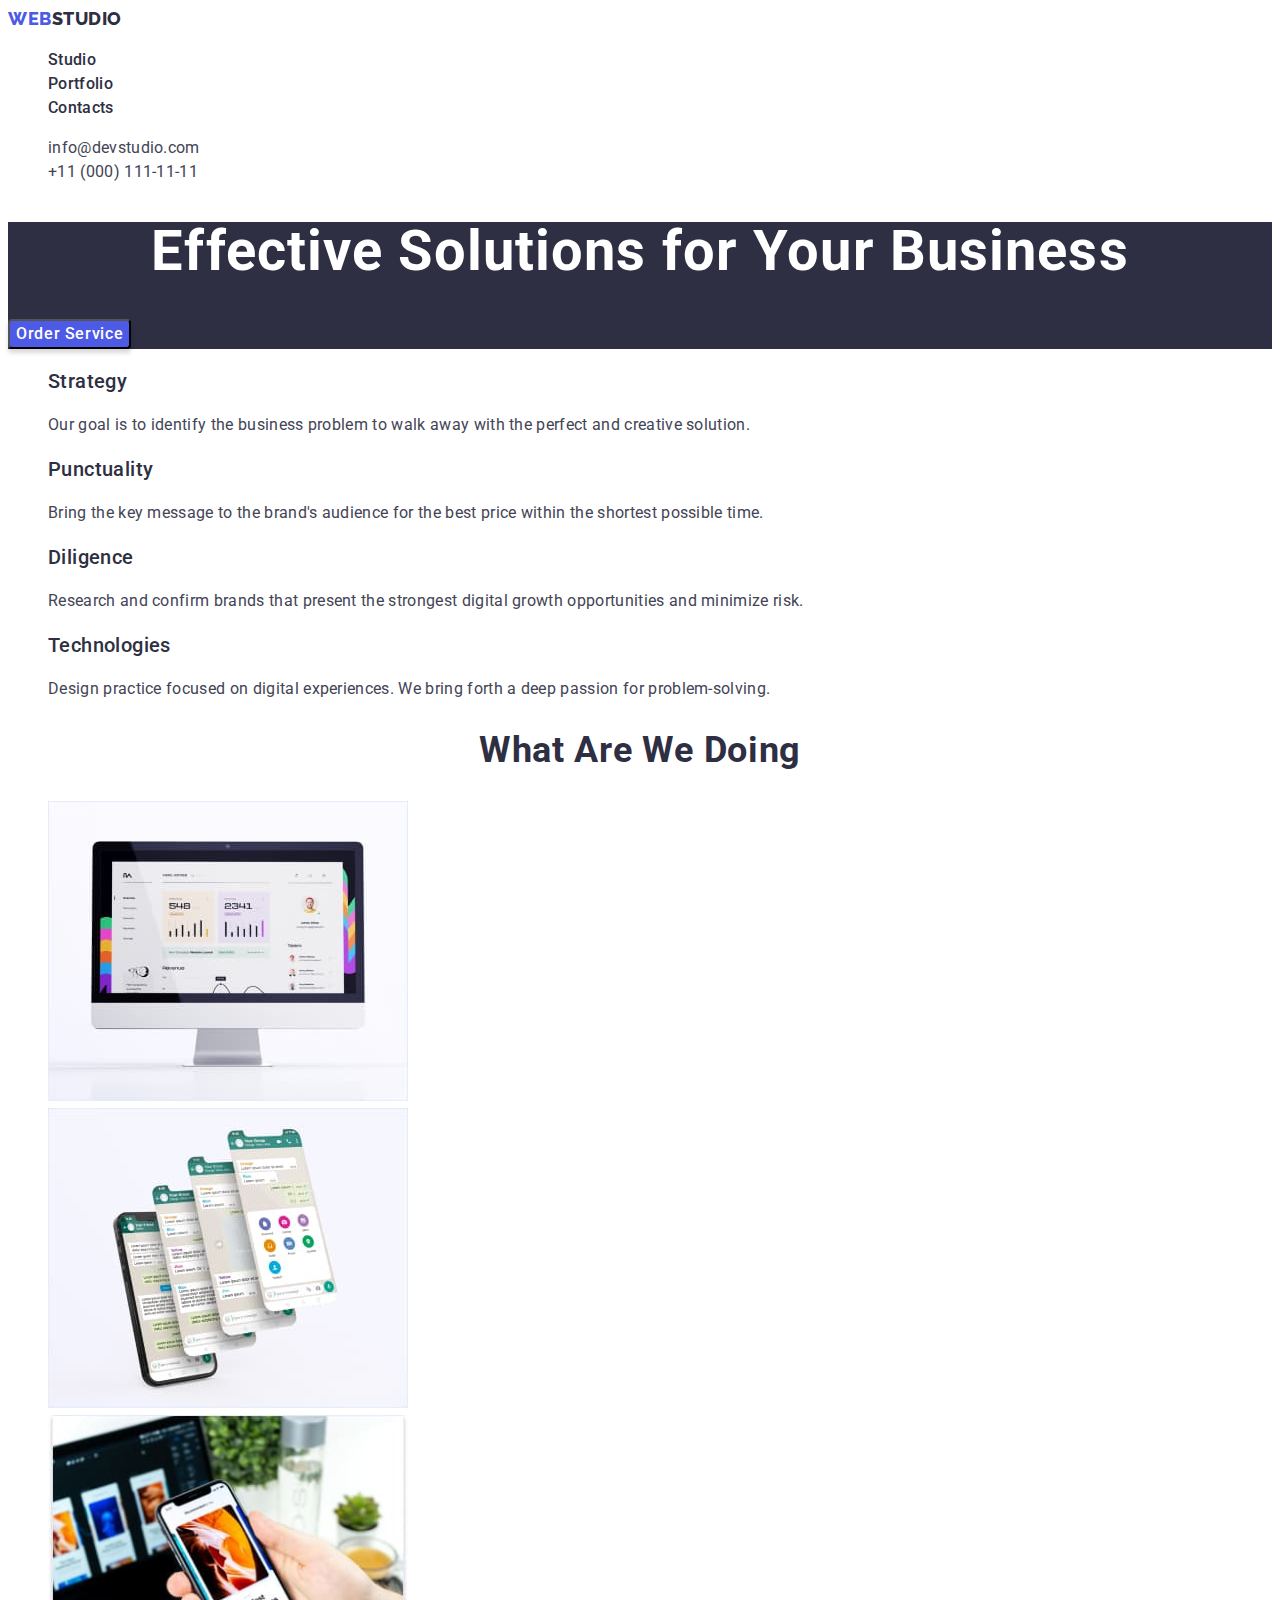
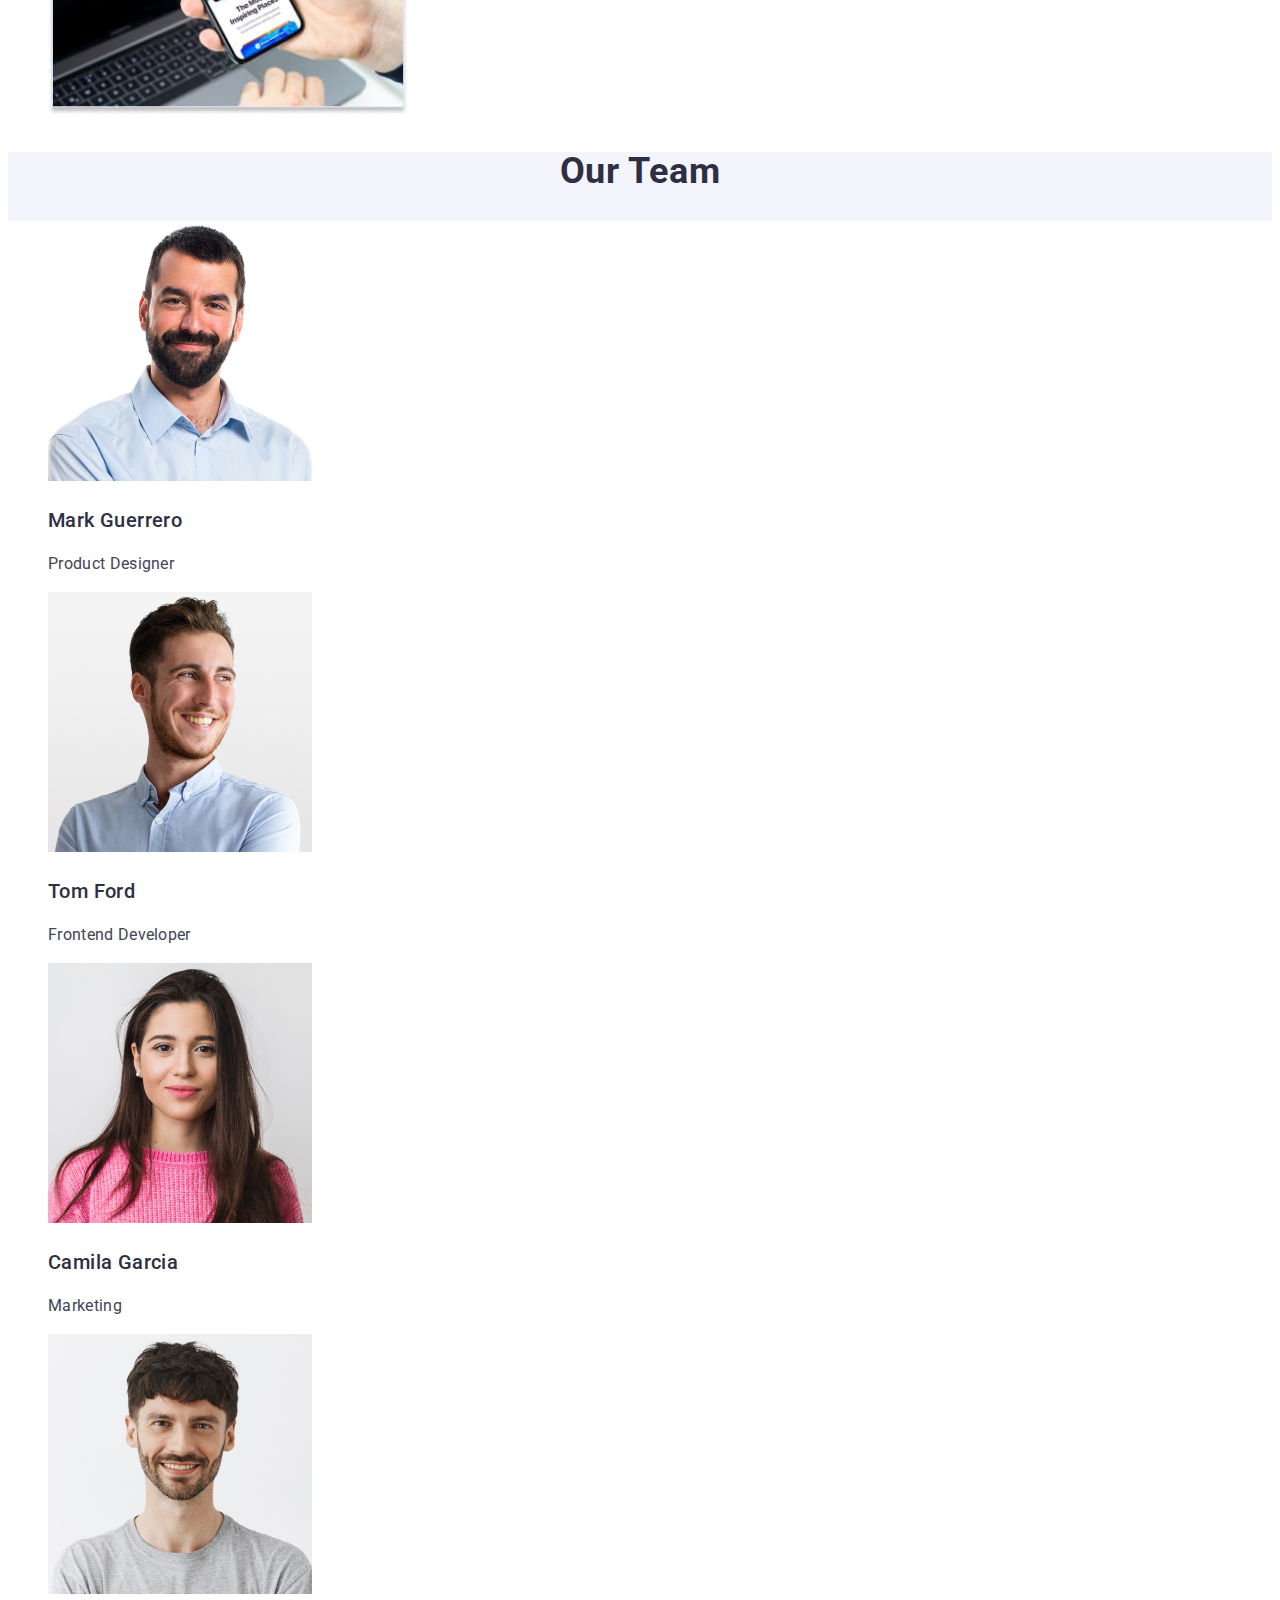
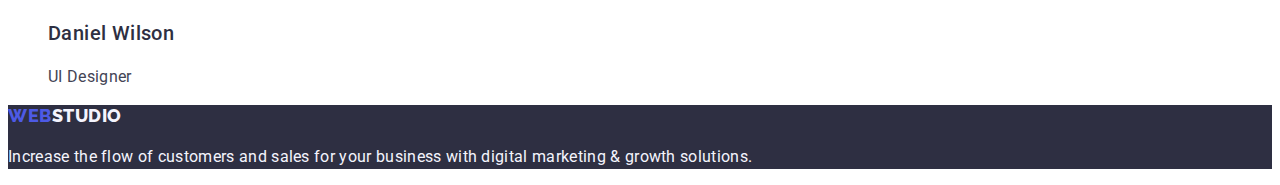
==== index.html @ 0876d21c "Initial commit" ====
<!DOCTYPE html>
<html lang="en">
<head>
    <meta charset="UTF-8">
    <meta http-equiv="X-UA-Compatible" content="IE=edge">
    <meta name="viewport" content="width=device-width, initial-scale=1.0">
    <title>Web Studio</title>
    <link rel="stylesheet" href="./css/styles.css">
    <!-- fonts -->
    <link rel="preconnect" href="https://fonts.googleapis.com">
    <link rel="preconnect" href="https://fonts.gstatic.com" crossorigin>
    <link href="https://fonts.googleapis.com/css2?family=Raleway:wght@800&family=Roboto:wght@400;500;700;900&display=swap" rel="stylesheet">
    
</head>

<body class="page">
    <header class="header">
                    
        <!-- navigation -->
        <nav class="header-nav">
            <a class="logo link" href="./index.html">Web<span class="logo-dark">Studio</span></a>
            <ul class="header-nav-list list">
                <li class="header-nav-item">
                    <a class="header-nav-link link" href="./index.html">Studio</a>
                </li>
                <li class="header-nav-item">
                    <a class="header-nav-link link" href="./portfolio.html">Portfolio</a>
                </li>
                <li class="header-nav-item">
                    <a class="header-nav-link link" href="">Contacts</a>
                </li>
            </ul>
        </nav>
        <address class="mail-tel">
            <ul class="mail-tel-list list">
                <li class="mail-tel-item">
                    <a class="mail-tel-link link" href="mailto:info@devstudio.com">info@devstudio.com</a>
                </li>
                <li class="mail-tel-item">
                    <a class="mail-tel-link link" href="tel:+110001111111">+11 (000) 111-11-11</a>
                </li>
            </ul>            
        </address>
    </header>

    <main>

    <!-- section -->
        <section class="hero">
            <h1 class="hero-title">Effective Solutions for Your Business</h1>
            <button class="button" type="button">Order Service</button>
        </section>

        <section class="advantages">
            <h2 class="title-header-two" hidden>Our advantages</h2>
            <ul class="advantages-list list">
                <li class="advantages-item">
                    <h3 class="title-header-three">Strategy</h3>
                    <p class="title-p">Our goal is to identify the business problem to walk away with the perfect and creative solution.</p>
                </li>
                <li class="advantages-item">
                    <h3 class="title-header-three">Punctuality</h3>
                    <p class="title-p">Bring the key message to the brand's audience for the best price within the shortest possible time.</p></li>
                <li class="advantages-item">
                    <h3 class="title-header-three">Diligence</h3>
                        <p class="title-p">Research and confirm brands that present the strongest digital growth opportunities and minimize risk.</p>
                </li>
                <li class="advantages-item">
                    <h3 class="title-header-three">Technologies</h3>
                        <p class="title-p">Design practice focused on digital experiences. We bring forth a deep passion for problem-solving.</p>
                </li>
            </ul>
        </section>
        <section class="our-directions">
            <h2 class="title-header-two">What are we doing</h2>
            <ul class="advantages-list list">
                <li class="direction-item">
                    <img class="direction-img" src="./images/desktop.jpg" alt="iMac" width="360" height="300"/>
                </li>
                <li class="direction-item">
                    <img class="direction-img" src="./images/mobile.jpg" alt="mobile phone" width="360" height="300"/>
                </li>
                <li class="direction-item">
                    <img class="direction-img" src="./images/applications.jpg" alt="notebook with mobile phone" width="360" height="300"/>
                </li>
            </ul>
        </section>
        <section class="team">
            <h2 class="title-header-two">Our Team</h2>
            <ul class="team-list list">
                <li class="team-item">
                    <img class="team-img" src="./images/Guerrero.jpg" alt="Mark Guerrero" width="264" height="260"/>
                    <h3 class="title-header-three">Mark Guerrero</h3>
                    <p class="team-position">Product Designer</p>
                </li>
                <li class="team-item">
                    <img class="team-img" src="./images/Ford.jpg" alt="Tom Ford" width="264" height="260"/>
                    <h3 class="title-header-three">Tom Ford</h3>
                    <p class="team-position">Frontend Developer</p>
                </li>
                <li class="team-item">
                    <img class="team-img" src="./images/Garcia.jpg" alt="Camila Garcia" width="264" height="260"/>
                    <h3 class="title-header-three">Camila Garcia</h3>
                    <p class="team-position">Marketing</p>
                </li>
                <li class="team-item">
                    <img class="team-img" src="./images/Wilson.jpg" alt="Daniel Wilson" width="264" height="260"/>
                    <h3 class="title-header-three">Daniel Wilson</h3>
                    <p class="team-position">UI Designer</p>
                </li>
            </ul>
        </section>
    </main>        

    <!-- footer -->
    <footer class="footer">
        <a class="logo link" href="./index.html">Web<span class="logo-light">Studio</span></a>
        <p class="footer-text">Increase the flow of customers and sales for your business with digital marketing & growth solutions.</p>
        
    </footer>
    
</body>
</html>
---- css/styles.css ----
:root {
    /* fonts */
    --primary-font: 'Roboto', sans-serif;
    --secondary-font: 'Raleway', sans-serif;
    /* txt cl */
    --main-txt-color: #2E2F42;
    --secondary-txt-color: #434455;
    --accent-txt-color: #fff;
    --subtitle-txt-color: #8E8F99;
    /* bg cl */
    --accent-bg-color: #E7E9FC;
    --light-bg-color: #F4F4FD;
    --hero-bg-color: rgba (46, 47, 66, 0.7);
    --modal-bg-color: #FCFCFC;
    /* common cl */
    --primary-brand-color: #4D5AE5;
    --pressed-state-color: #404BBF;
    --succes-messages-color: #31D0AA;
    --modal-overlay-color: rgba (46, 47, 66, 0.4);
}

body {
    font-family: var(--primary-font);
    font-weight: 400;
    font-size: 16px;
    line-height: 1.5;
    letter-spacing: 0.02em;
    color: var(--secondary-txt-color);
    background-color: var(--accent-txt-color);
}
.link {
    color: currentColor;
    text-decoration: none;
}
.list {
    list-style: none;
}
.logo {
    font-family: var(--secondary-font);
    font-weight: 800;
    font-size: 18px;
    line-height: 1.17;
    letter-spacing: 0.03em;
    text-transform: uppercase;
    color: var(--primary-brand-color);
    text-decoration: none;
}
.logo-dark {
    color: var(--main-txt-color);
}
.logo-light {
    color: var(--light-bg-color);
}
.header-nav-link {
    color: var(--main-txt-color);
    font-weight: 500;
}

.header-nav-link:hover,
.header-nav-link:focus {
    color: var(--pressed-state-color);
}
.mail-tel {
    font-style: normal;
}
.mail-tel-link:hover,
.mail-tel-link:focus {
    color: var(--pressed-state-color);
}
.hero {
    background-color: var(--main-txt-color);
}
.hero-title {
    font-weight: 700;
    font-size: 56px;
    line-height: 60px;
    color: var(--accent-txt-color);
    letter-spacing: 0.02em;
    line-height: 1.07;
    text-align: center;
}
.button {
    font-family: inherit;
    color: var(--accent-txt-color);
    cursor: pointer;
    background-color: var(--primary-brand-color);
    box-shadow: 0px 4px 4px rgba(0, 0, 0, 0.15);
    border-radius: 4px;
    font-size: 16px;
    line-height: 1.5;
    font-weight: 500;
    letter-spacing: 0.04em;
}
.button:hover,
.button:focus {
    background-color: var(--pressed-state-color);
}
.title-header-two {
    color: var(--main-txt-color);
    font-weight: 700;
    font-size: 36px;
    line-height: 1.11;
    text-align: center;
    text-transform: capitalize;
    letter-spacing: 0.02em;
}
.title-header-three {
    color: var(--main-txt-color);
    font-weight: 500;
    font-size: 20px;
    line-height: 1.2;
    letter-spacing: 0.02em;
}
.team {
    background-color: var(--light-bg-color);
}
.team-item {
    background-color: var(--accent-txt-color);
}
.button-filter {
    font-family: inherit;
    color: var(--primary-brand-color);
    cursor: pointer;
    background-color: var(--light-bg-color);
    font-size: 16px;
    font-weight: 500;
    line-height: 1.5;
    border-radius: 4px;
    letter-spacing: 0.04em;
    border: 1px solid var(--accent-bg-color);
}
.button-filter:hover,
.button-filter:focus {
    background-color: var(--pressed-state-color);
    box-shadow: 0px 3px 1px rgba(0, 0, 0, 0.1), 0px 2px 1px rgba(0, 0, 0, 0.08), 0px 2px 2px rgba(0, 0, 0, 0.12);
    color: var(--accent-txt-color);
}
.team-list {
    background-color: var(--accent-txt-color);
}


.footer {
    background-color: var(--main-txt-color);
}
.footer-text {
    color: var(--light-bg-color);
}
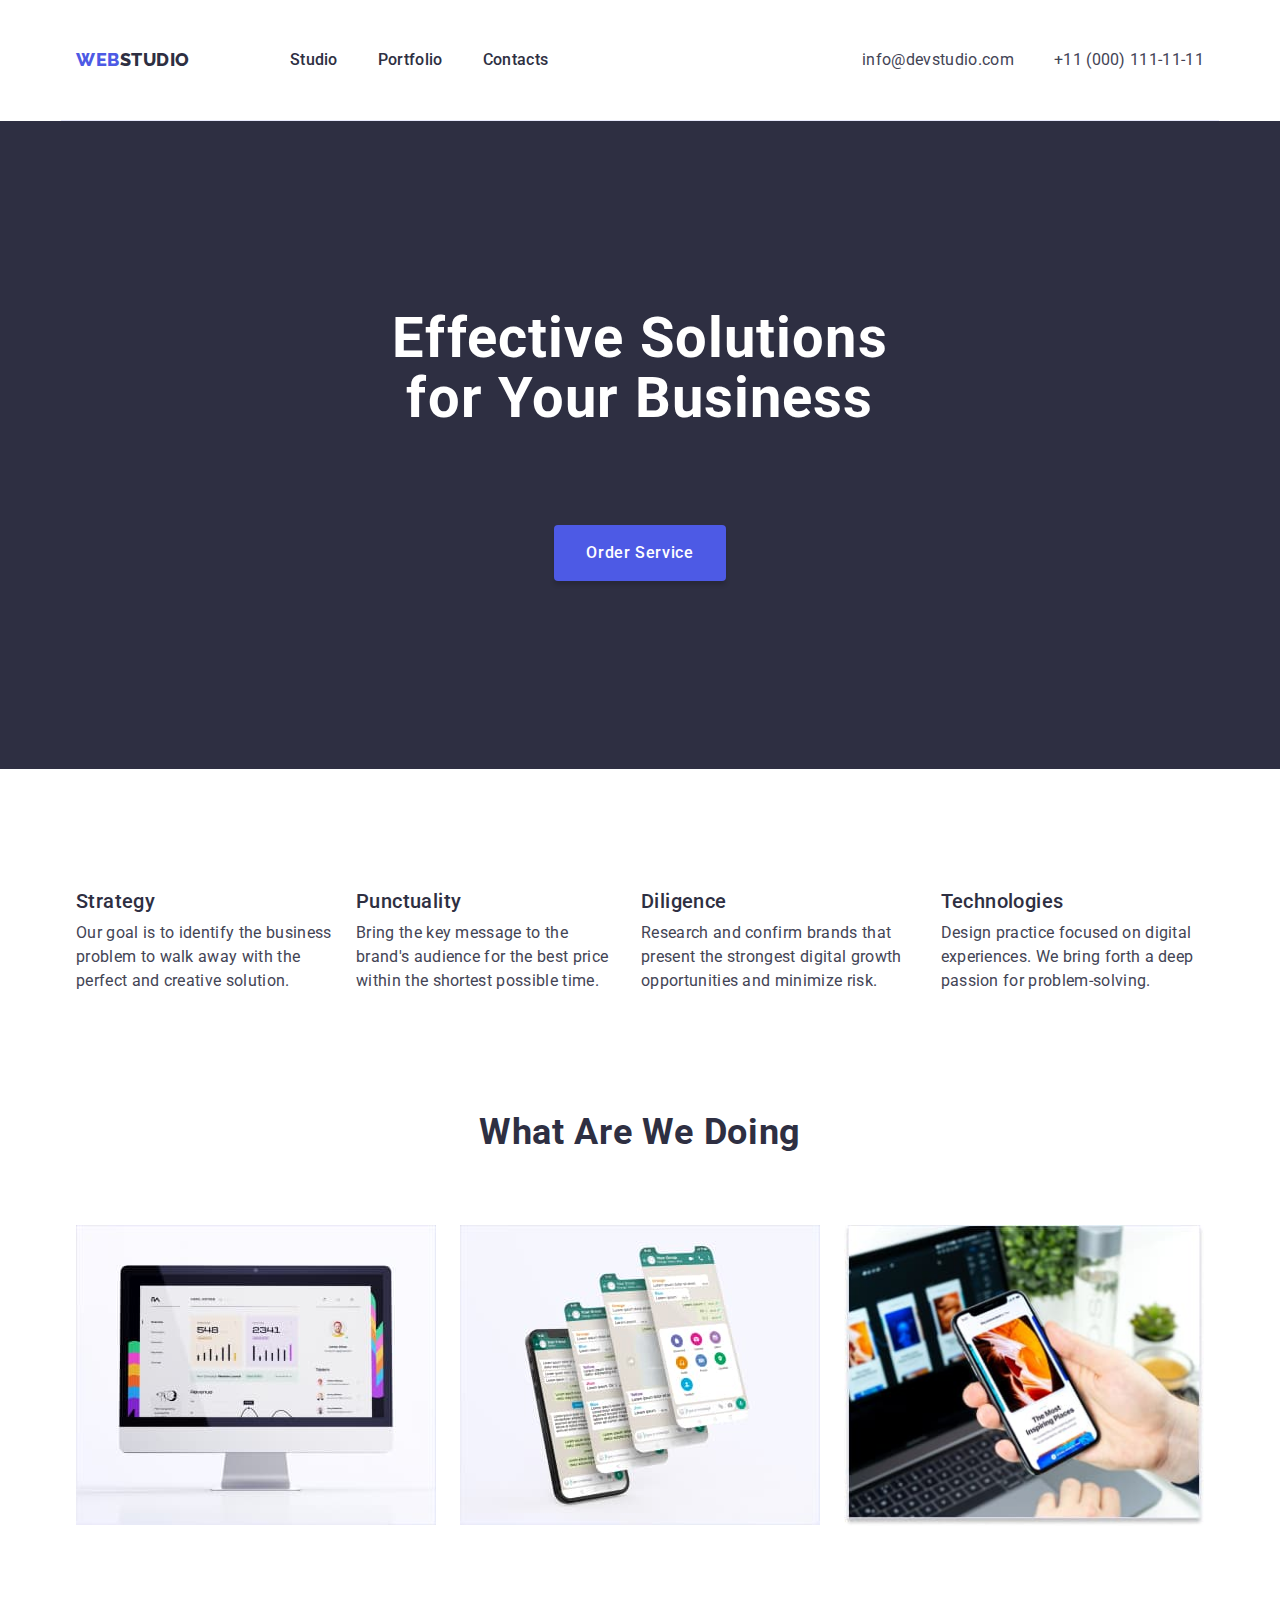
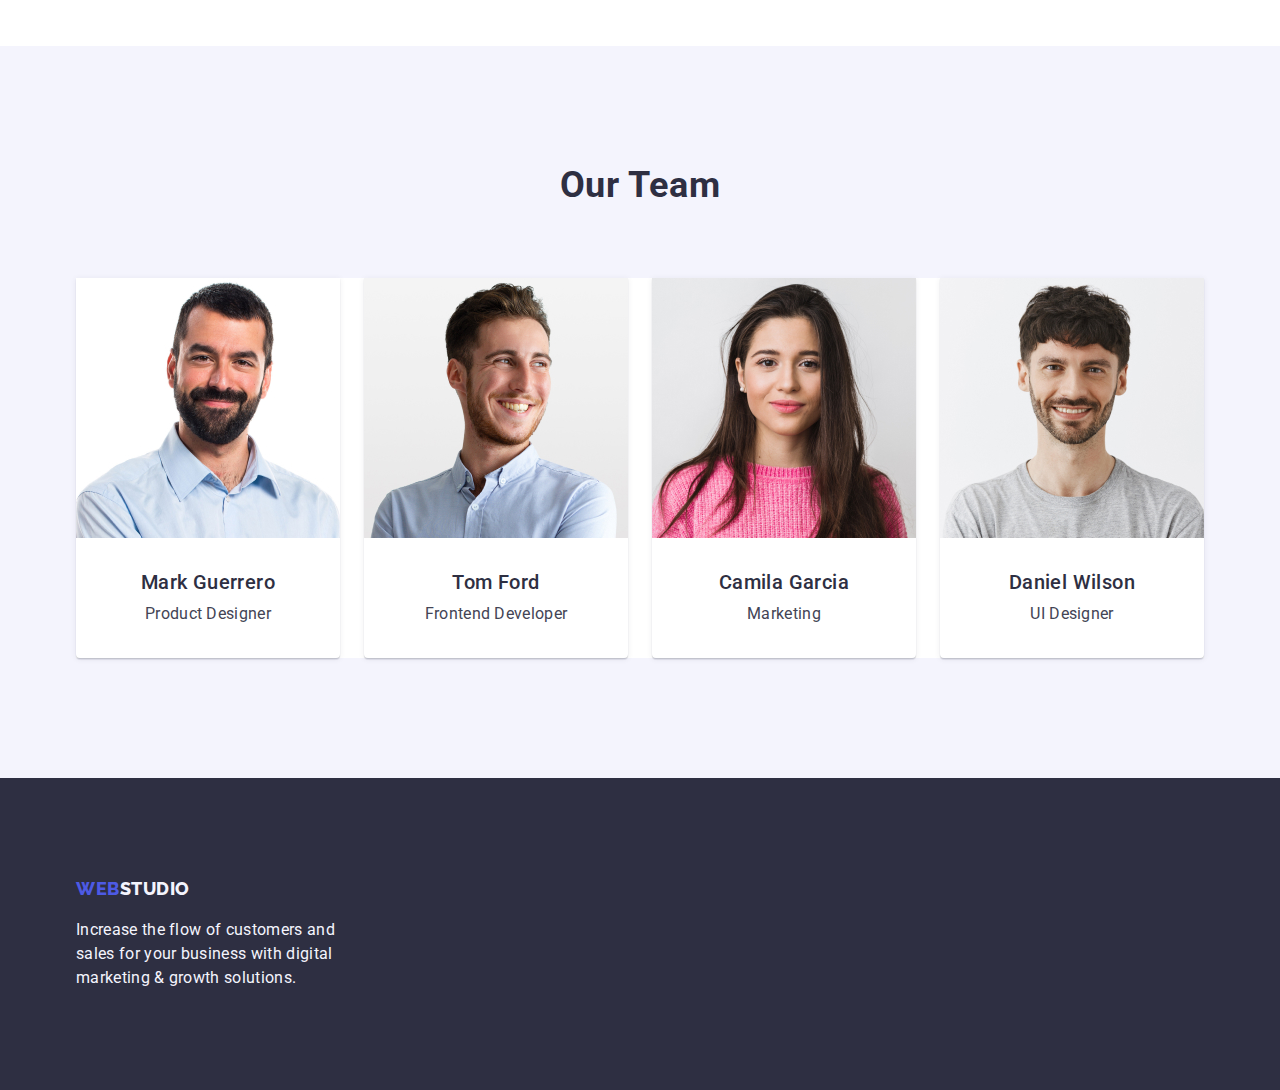
==== commit 6e9dabfe: "Add flexbox" ====
--- a/index.html
+++ b/index.html
@@ -5,6 +5,7 @@
     <meta http-equiv="X-UA-Compatible" content="IE=edge">
     <meta name="viewport" content="width=device-width, initial-scale=1.0">
     <title>Web Studio</title>
+    <link rel="stylesheet" href="https://cdn.jsdelivr.net/npm/modern-normalize@1.1.0/modern-normalize.min.css">
     <link rel="stylesheet" href="./css/styles.css">
     <!-- fonts -->
     <link rel="preconnect" href="https://fonts.googleapis.com">
@@ -15,107 +16,129 @@
 
 <body class="page">
     <header class="header">
+        <div class="header-container container">
                     
-        <!-- navigation -->
-        <nav class="header-nav">
-            <a class="logo link" href="./index.html">Web<span class="logo-dark">Studio</span></a>
-            <ul class="header-nav-list list">
-                <li class="header-nav-item">
-                    <a class="header-nav-link link" href="./index.html">Studio</a>
-                </li>
-                <li class="header-nav-item">
-                    <a class="header-nav-link link" href="./portfolio.html">Portfolio</a>
-                </li>
-                <li class="header-nav-item">
-                    <a class="header-nav-link link" href="">Contacts</a>
-                </li>
-            </ul>
-        </nav>
-        <address class="mail-tel">
-            <ul class="mail-tel-list list">
-                <li class="mail-tel-item">
-                    <a class="mail-tel-link link" href="mailto:info@devstudio.com">info@devstudio.com</a>
-                </li>
-                <li class="mail-tel-item">
-                    <a class="mail-tel-link link" href="tel:+110001111111">+11 (000) 111-11-11</a>
-                </li>
-            </ul>            
-        </address>
+            <!-- navigation -->
+            <nav class="header-nav">
+                <a class="logo link" href="./index.html">Web<span class="logo-dark">Studio</span></a>
+                <ul class="header-nav-list list">
+                    <li class="header-nav-item">
+                        <a class="header-nav-link link" href="./index.html">Studio</a>
+                    </li>
+                    <li class="header-nav-item">
+                        <a class="header-nav-link link" href="./portfolio.html">Portfolio</a>
+                    </li>
+                    <li class="header-nav-item">
+                        <a class="header-nav-link link" href="">Contacts</a>
+                    </li>
+                </ul>
+            </nav>
+            <address class="mail-tel">
+                <ul class="mail-tel-list list">
+                    <li class="mail-tel-item">
+                        <a class="mail-tel-link link" href="mailto:info@devstudio.com">info@devstudio.com</a>
+                    </li>
+                    <li class="mail-tel-item">
+                        <a class="mail-tel-link link" href="tel:+110001111111">+11 (000) 111-11-11</a>
+                    </li>
+                </ul>            
+            </address>
+        </div>
     </header>
 
     <main>
 
     <!-- section -->
         <section class="hero">
-            <h1 class="hero-title">Effective Solutions for Your Business</h1>
-            <button class="button" type="button">Order Service</button>
+            <div class="hero-container container">
+                <h1 class="hero-title">Effective Solutions for Your Business</h1>
+                <button class="button" type="button">Order Service</button>
+            </div>
         </section>
 
         <section class="advantages">
-            <h2 class="title-header-two" hidden>Our advantages</h2>
-            <ul class="advantages-list list">
-                <li class="advantages-item">
-                    <h3 class="title-header-three">Strategy</h3>
-                    <p class="title-p">Our goal is to identify the business problem to walk away with the perfect and creative solution.</p>
-                </li>
-                <li class="advantages-item">
-                    <h3 class="title-header-three">Punctuality</h3>
-                    <p class="title-p">Bring the key message to the brand's audience for the best price within the shortest possible time.</p></li>
-                <li class="advantages-item">
-                    <h3 class="title-header-three">Diligence</h3>
-                        <p class="title-p">Research and confirm brands that present the strongest digital growth opportunities and minimize risk.</p>
-                </li>
-                <li class="advantages-item">
-                    <h3 class="title-header-three">Technologies</h3>
-                        <p class="title-p">Design practice focused on digital experiences. We bring forth a deep passion for problem-solving.</p>
-                </li>
-            </ul>
+            <div class="advantages-container container">  
+                <h2 class="visually-hidden">Our advantages</h2>
+                <ul class="advantages-list list">
+                    <li class="advantages-item">
+                        <h3 class="title-header-three">Strategy</h3>
+                        <p class="title-p">Our goal is to identify the business problem to walk away with the perfect and creative solution.</p>
+                    </li>
+                    <li class="advantages-item">
+                        <h3 class="title-header-three">Punctuality</h3>
+                        <p class="title-p">Bring the key message to the brand's audience for the best price within the shortest possible time.</p></li>
+                    <li class="advantages-item">
+                        <h3 class="title-header-three">Diligence</h3>
+                            <p class="title-p">Research and confirm brands that present the strongest digital growth opportunities and minimize risk.</p>
+                    </li>
+                    <li class="advantages-item">
+                        <h3 class="title-header-three">Technologies</h3>
+                            <p class="title-p">Design practice focused on digital experiences. We bring forth a deep passion for problem-solving.</p>
+                    </li>
+                </ul>
+            </div>
         </section>
+
         <section class="our-directions">
-            <h2 class="title-header-two">What are we doing</h2>
-            <ul class="advantages-list list">
-                <li class="direction-item">
-                    <img class="direction-img" src="./images/desktop.jpg" alt="iMac" width="360" height="300"/>
-                </li>
-                <li class="direction-item">
-                    <img class="direction-img" src="./images/mobile.jpg" alt="mobile phone" width="360" height="300"/>
-                </li>
-                <li class="direction-item">
-                    <img class="direction-img" src="./images/applications.jpg" alt="notebook with mobile phone" width="360" height="300"/>
-                </li>
-            </ul>
+            <div class="directions-container container">
+                <h2 class="title-header-two">What are we doing</h2>
+                <ul class="direction-list list">
+                    <li class="direction-item">
+                        <img class="direction-img" src="./images/desktop.jpg" alt="iMac" width="360" height="300"/>
+                    </li>
+                    <li class="direction-item">
+                        <img class="direction-img" src="./images/mobile.jpg" alt="mobile phone" width="360" height="300"/>
+                    </li>
+                    <li class="direction-item">
+                        <img class="direction-img" src="./images/applications.jpg" alt="notebook with mobile phone" width="360" height="300"/>
+                    </li>
+                </ul>
+            </div>
         </section>
+        
         <section class="team">
-            <h2 class="title-header-two">Our Team</h2>
-            <ul class="team-list list">
-                <li class="team-item">
-                    <img class="team-img" src="./images/Guerrero.jpg" alt="Mark Guerrero" width="264" height="260"/>
-                    <h3 class="title-header-three">Mark Guerrero</h3>
-                    <p class="team-position">Product Designer</p>
-                </li>
-                <li class="team-item">
-                    <img class="team-img" src="./images/Ford.jpg" alt="Tom Ford" width="264" height="260"/>
-                    <h3 class="title-header-three">Tom Ford</h3>
-                    <p class="team-position">Frontend Developer</p>
-                </li>
-                <li class="team-item">
-                    <img class="team-img" src="./images/Garcia.jpg" alt="Camila Garcia" width="264" height="260"/>
-                    <h3 class="title-header-three">Camila Garcia</h3>
-                    <p class="team-position">Marketing</p>
-                </li>
-                <li class="team-item">
-                    <img class="team-img" src="./images/Wilson.jpg" alt="Daniel Wilson" width="264" height="260"/>
-                    <h3 class="title-header-three">Daniel Wilson</h3>
-                    <p class="team-position">UI Designer</p>
-                </li>
-            </ul>
+            <div class="team-container container">
+                <h2 class="title-header-two">Our Team</h2>
+                <ul class="team-list list">
+                    <li class="team-item">
+                        <img class="team-img" src="./images/Guerrero.jpg" alt="Mark Guerrero" width="264" height="260"/>
+                        <div class="team-title">
+                            <h3 class="title-header-three">Mark Guerrero</h3>
+                            <p class="team-position">Product Designer</p>
+                        </div>
+                    </li>
+                    <li class="team-item">
+                        <img class="team-img" src="./images/Ford.jpg" alt="Tom Ford" width="264" height="260"/>
+                        <div class="team-title">
+                            <h3 class="title-header-three">Tom Ford</h3>
+                            <p class="team-position">Frontend Developer</p>
+                        </div>
+                    </li>
+                    <li class="team-item">
+                        <img class="team-img" src="./images/Garcia.jpg" alt="Camila Garcia" width="264" height="260"/>
+                        <div class="team-title">
+                            <h3 class="title-header-three">Camila Garcia</h3>
+                            <p class="team-position">Marketing</p>
+                        </div>
+                    </li>
+                    <li class="team-item">
+                        <img class="team-img" src="./images/Wilson.jpg" alt="Daniel Wilson" width="264" height="260"/>
+                        <div class="team-title">
+                            <h3 class="title-header-three">Daniel Wilson</h3>
+                            <p class="team-position">UI Designer</p>
+                        </div>
+                    </li>
+                </ul>
+            </div>
         </section>
     </main>        
 
     <!-- footer -->
     <footer class="footer">
-        <a class="logo link" href="./index.html">Web<span class="logo-light">Studio</span></a>
-        <p class="footer-text">Increase the flow of customers and sales for your business with digital marketing & growth solutions.</p>
+        <div class="footer-container container">
+            <a class="logo link" href="./index.html">Web<span class="logo-light">Studio</span></a>
+            <p class="footer-text">Increase the flow of customers and sales for your business with digital marketing & growth solutions.</p>
+        </div>
         
     </footer>
     
--- a/css/styles.css
+++ b/css/styles.css
@@ -17,7 +17,20 @@
     --pressed-state-color: #404BBF;
     --succes-messages-color: #31D0AA;
     --modal-overlay-color: rgba (46, 47, 66, 0.4);
-}
+    /* others */
+    --indent: 24px;
+}
+/* reset start */
+h1,
+h2,
+h3,
+h4,
+h5,
+h6,
+p {
+    margin: 0;
+}
+
 
 body {
     font-family: var(--primary-font);
@@ -34,6 +47,26 @@
 }
 .list {
     list-style: none;
+    margin: 0;
+    padding-left: 0;
+}
+img {
+    display: block;
+    max-width: 100%;
+    height: auto;
+
+}
+/* reset end */
+.section {
+    padding-top: 120px;
+    padding-bottom: 120px;
+}
+.container {
+    width: 1158px;
+    padding-left: 15px;
+    padding-right: 15px;
+    margin-left: auto;
+    margin-right: auto;
 }
 .logo {
     font-family: var(--secondary-font);
@@ -44,6 +77,7 @@
     text-transform: uppercase;
     color: var(--primary-brand-color);
     text-decoration: none;
+    margin-right: 76px;
 }
 .logo-dark {
     color: var(--main-txt-color);
@@ -51,9 +85,29 @@
 .logo-light {
     color: var(--light-bg-color);
 }
+
+/* header */
+.header-container {
+    display: flex;
+    align-items: center;
+    border-bottom: 1px solid var(--accent-bg-color);
+}
+.header-nav {
+    display: flex;
+    align-items: center;
+}
+.header-nav-list {
+    display: flex;
+    padding: 24px;
+    gap: 40px;  
+    margin: 0;
+}
 .header-nav-link {
+    display: inline-block;
     color: var(--main-txt-color);
     font-weight: 500;
+    padding-top: 24px;
+    padding-bottom: 24px;
 }
 
 .header-nav-link:hover,
@@ -62,13 +116,24 @@
 }
 .mail-tel {
     font-style: normal;
+    margin-left: auto;
 }
 .mail-tel-link:hover,
 .mail-tel-link:focus {
     color: var(--pressed-state-color);
 }
+.mail-tel-list {
+    display: flex; 
+    gap: 40px;
+}
+
+/* hero */
 .hero {
     background-color: var(--main-txt-color);
+}
+.hero-container {
+    display: flex;
+    flex-direction: column;
 }
 .hero-title {
     font-weight: 700;
@@ -78,6 +143,7 @@
     letter-spacing: 0.02em;
     line-height: 1.07;
     text-align: center;
+    padding: 188px 300px 48px;
 }
 .button {
     font-family: inherit;
@@ -90,19 +156,35 @@
     line-height: 1.5;
     font-weight: 500;
     letter-spacing: 0.04em;
+    padding: 16px 32px;
+    margin: auto;
+    margin-top: 48px;
+    margin-bottom: 188px;
+    border: none;
 }
 .button:hover,
 .button:focus {
     background-color: var(--pressed-state-color);
 }
+/* advantages */
+.advantages-container {
+    display: flex;
+    align-items: center;
+    padding-top: 120px;
+    padding-bottom: 120px; 
+}
+.advantages-list {
+    display: flex;
+    gap: 24px;
+}
 .title-header-two {
     color: var(--main-txt-color);
-    font-weight: 700;
     font-size: 36px;
     line-height: 1.11;
     text-align: center;
     text-transform: capitalize;
     letter-spacing: 0.02em;
+    padding-bottom: 72px;
 }
 .title-header-three {
     color: var(--main-txt-color);
@@ -110,13 +192,82 @@
     font-size: 20px;
     line-height: 1.2;
     letter-spacing: 0.02em;
+    padding-bottom: 8px;
+}
+/* directions-container */
+.directions-container {
+    margin-bottom: 120px;
+}
+.direction-list {
+    display: flex;
+    gap: var(--indent);
+}
+/* team */
+.team-container {
+    padding-bottom: 120px;
+}
+.team .title-header-two {
+    padding-top: 120px;
 }
 .team {
     background-color: var(--light-bg-color);
 }
+.team-list {
+    background-color: var(--accent-txt-color);
+    display: flex;
+    flex-wrap: wrap;
+    gap: var(--indent);
+}
 .team-item {
     background-color: var(--accent-txt-color);
-}
+    width: calc((100% - (24px * 3)) / 4);
+    box-shadow: 0px 1px 6px rgba(46, 47, 66, 0.08), 0px 1px 1px rgba(46, 47, 66, 0.16), 0px 2px 1px rgba(46, 47, 66, 0.08);
+    border-radius: 0px 0px 4px 4px;
+}
+
+.team-title {
+    padding: 32px 16px;
+    text-align: center;
+}
+
+/* footer */
+.footer {
+    background-color: var(--main-txt-color);
+}
+.footer-text {
+    color: var(--light-bg-color);
+}
+.footer-container {
+padding: 100px 879px 100px 15px;
+}
+.footer-text {
+    padding-top: 16px;
+}
+
+
+/* portfolio */
+.project-container {
+    margin-bottom: 120px;
+}
+
+.project-list {
+    display: flex;
+    flex-wrap: wrap;
+    gap: var(--indent);
+}
+.project-item {
+    width: calc((100% - (24px * 2)) / 3);
+    padding-bottom: 48px;    
+}
+
+.filters-list {
+    display: flex;
+    justify-content: center;
+    gap: var(--indent);
+    padding-top: 96px;
+    padding-bottom: 72px;
+}
+
 .button-filter {
     font-family: inherit;
     color: var(--primary-brand-color);
@@ -128,6 +279,7 @@
     border-radius: 4px;
     letter-spacing: 0.04em;
     border: 1px solid var(--accent-bg-color);
+    padding: 12px 24px;
 }
 .button-filter:hover,
 .button-filter:focus {
@@ -135,14 +287,22 @@
     box-shadow: 0px 3px 1px rgba(0, 0, 0, 0.1), 0px 2px 1px rgba(0, 0, 0, 0.08), 0px 2px 2px rgba(0, 0, 0, 0.12);
     color: var(--accent-txt-color);
 }
-.team-list {
-    background-color: var(--accent-txt-color);
-}
-
-
-.footer {
-    background-color: var(--main-txt-color);
-}
-.footer-text {
-    color: var(--light-bg-color);
-}+.title-filter-container {
+    padding: 32px 16px 32px 16px;
+    border: 1px solid var(--accent-bg-color);
+}
+
+
+.visually-hidden {
+    position: absolute;
+    width: 1px;
+    height: 1px;
+    margin: -1px;
+    border: 0;
+    padding: 0;
+    
+    white-space: nowrap;
+    clip-path: inset(100%);
+    clip: rect(0 0 0 0);
+    overflow: hidden;
+  }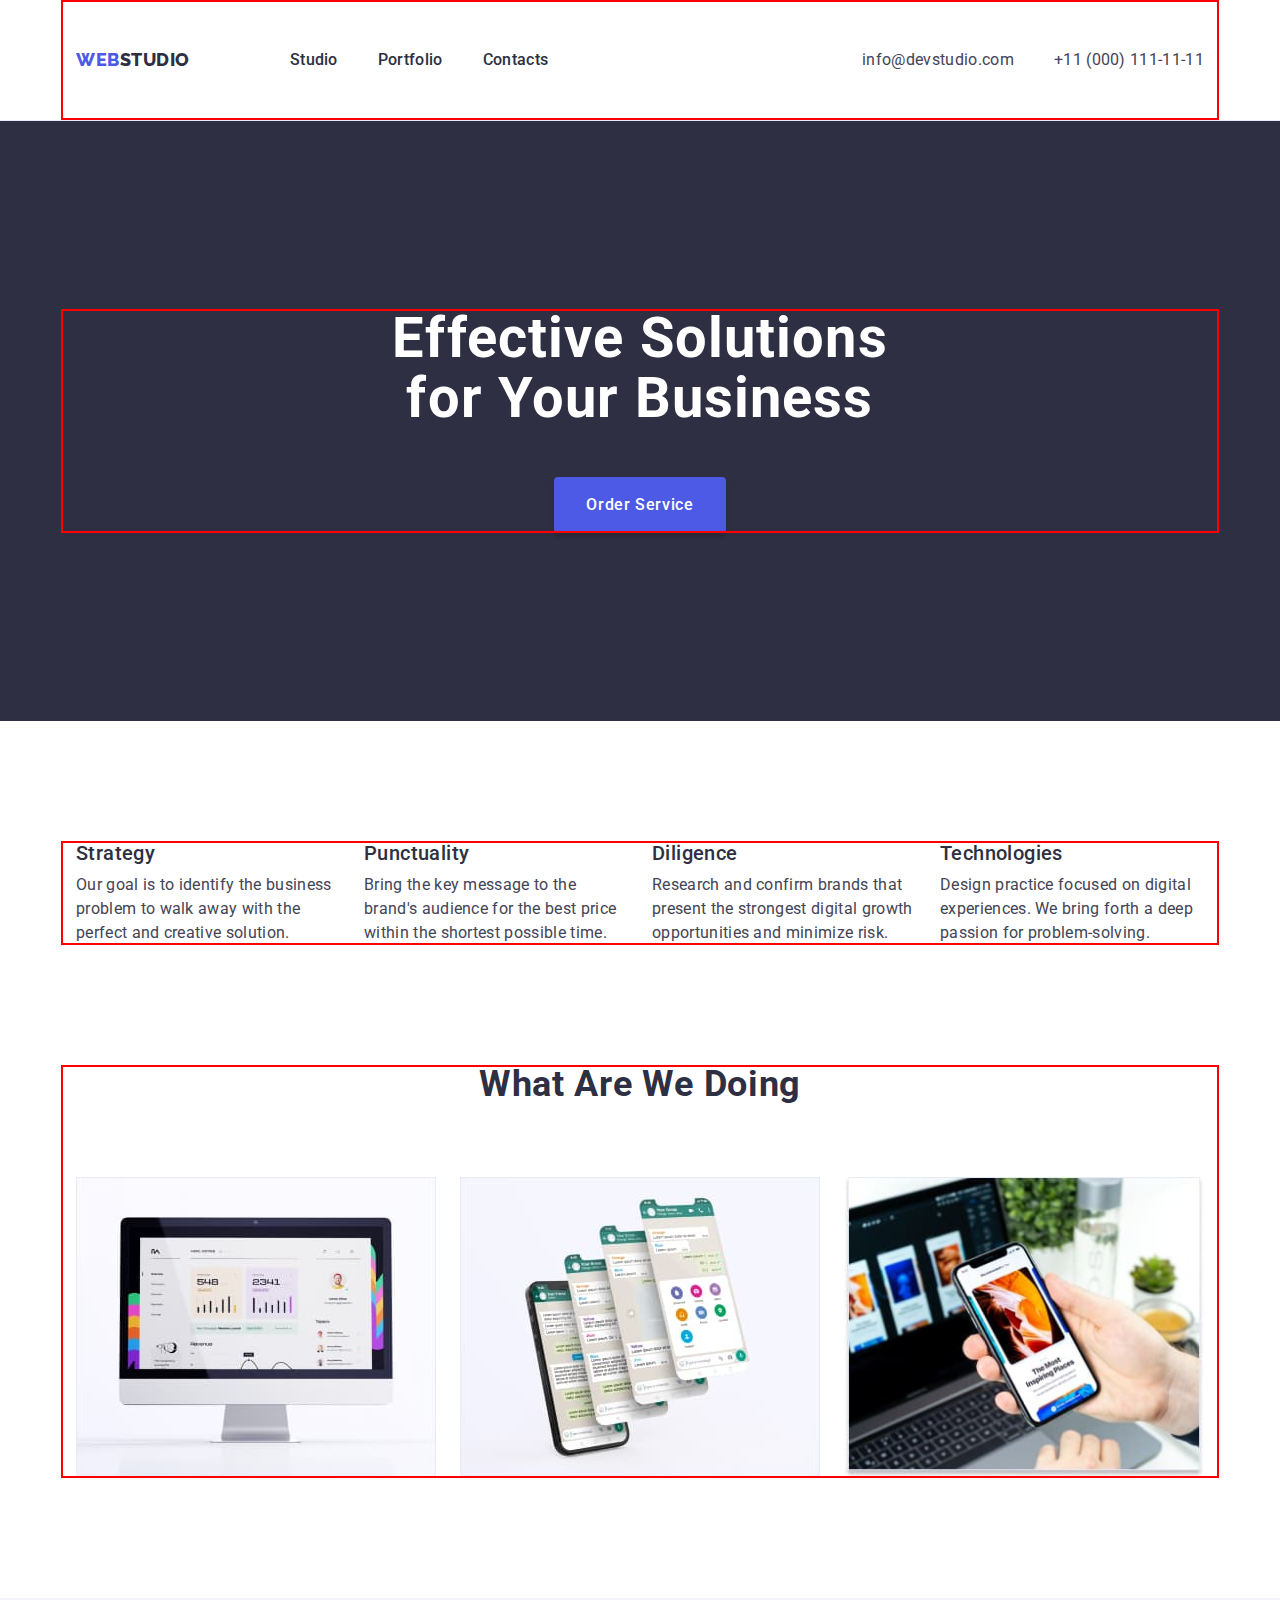
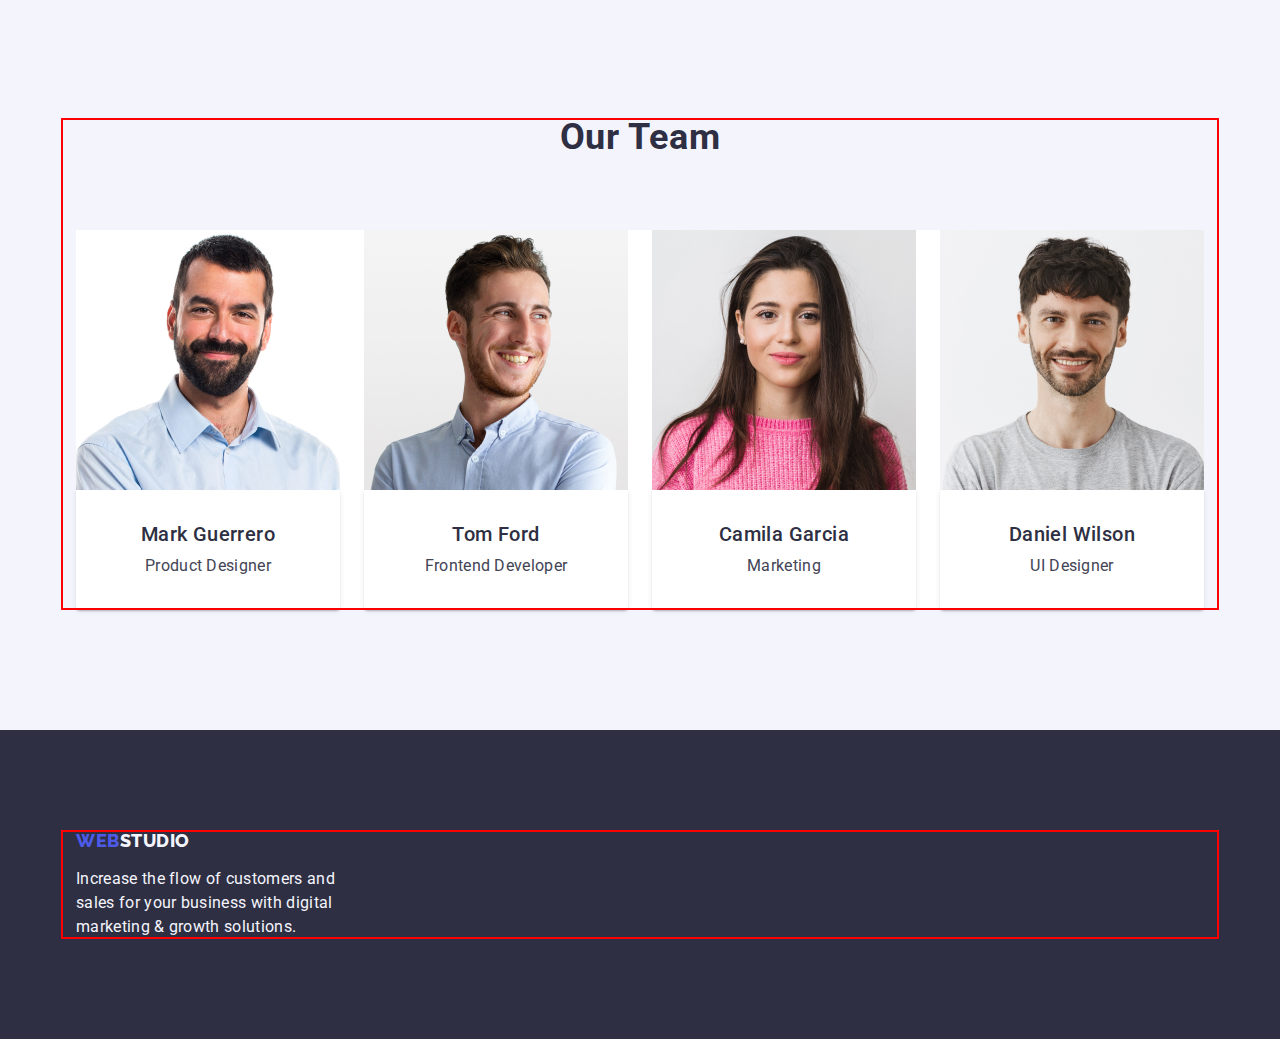
==== commit 88ed1b08: "update flexbox" ====
--- a/index.html
+++ b/index.html
@@ -136,7 +136,7 @@
     <!-- footer -->
     <footer class="footer">
         <div class="footer-container container">
-            <a class="logo link" href="./index.html">Web<span class="logo-light">Studio</span></a>
+            <a class="footer-logo logo link" href="./index.html">Web<span class="logo-light">Studio</span></a>
             <p class="footer-text">Increase the flow of customers and sales for your business with digital marketing & growth solutions.</p>
         </div>
         
--- a/css/styles.css
+++ b/css/styles.css
@@ -67,6 +67,8 @@
     padding-right: 15px;
     margin-left: auto;
     margin-right: auto;
+    outline: 2px solid red;
+    outline-offset: -2px;
 }
 .logo {
     font-family: var(--secondary-font);
@@ -78,19 +80,24 @@
     color: var(--primary-brand-color);
     text-decoration: none;
     margin-right: 76px;
+    
 }
 .logo-dark {
     color: var(--main-txt-color);
 }
 .logo-light {
     color: var(--light-bg-color);
+
 }
 
 /* header */
+.header {
+    border-bottom: 1px solid var(--accent-bg-color);
+}
 .header-container {
     display: flex;
     align-items: center;
-    border-bottom: 1px solid var(--accent-bg-color);
+
 }
 .header-nav {
     display: flex;
@@ -130,6 +137,7 @@
 /* hero */
 .hero {
     background-color: var(--main-txt-color);
+    padding: 188px 0;
 }
 .hero-container {
     display: flex;
@@ -143,7 +151,8 @@
     letter-spacing: 0.02em;
     line-height: 1.07;
     text-align: center;
-    padding: 188px 300px 48px;
+    max-width: 496px;
+    margin: auto;
 }
 .button {
     font-family: inherit;
@@ -159,23 +168,27 @@
     padding: 16px 32px;
     margin: auto;
     margin-top: 48px;
-    margin-bottom: 188px;
     border: none;
+    min-width: 169px 
 }
 .button:hover,
 .button:focus {
     background-color: var(--pressed-state-color);
 }
 /* advantages */
+.advantages {
+    padding: 120px 0;
+}
 .advantages-container {
     display: flex;
     align-items: center;
-    padding-top: 120px;
-    padding-bottom: 120px; 
 }
 .advantages-list {
     display: flex;
-    gap: 24px;
+    gap: var(--indent);
+}
+.advantages-item {
+    width: calc((100% - (24px * 3)) / 4);
 }
 .title-header-two {
     color: var(--main-txt-color);
@@ -184,7 +197,7 @@
     text-align: center;
     text-transform: capitalize;
     letter-spacing: 0.02em;
-    padding-bottom: 72px;
+    margin-bottom: 72px;
 }
 .title-header-three {
     color: var(--main-txt-color);
@@ -192,25 +205,21 @@
     font-size: 20px;
     line-height: 1.2;
     letter-spacing: 0.02em;
-    padding-bottom: 8px;
+    margin-bottom: 8px;
 }
 /* directions-container */
-.directions-container {
-    margin-bottom: 120px;
-}
+.our-directions {
+    padding-bottom: 120px;
+}
+
 .direction-list {
     display: flex;
     gap: var(--indent);
 }
 /* team */
-.team-container {
-    padding-bottom: 120px;
-}
-.team .title-header-two {
-    padding-top: 120px;
-}
 .team {
     background-color: var(--light-bg-color);
+    padding: 120px 0;
 }
 .team-list {
     background-color: var(--accent-txt-color);
@@ -221,33 +230,36 @@
 .team-item {
     background-color: var(--accent-txt-color);
     width: calc((100% - (24px * 3)) / 4);
-    box-shadow: 0px 1px 6px rgba(46, 47, 66, 0.08), 0px 1px 1px rgba(46, 47, 66, 0.16), 0px 2px 1px rgba(46, 47, 66, 0.08);
-    border-radius: 0px 0px 4px 4px;
 }
 
 .team-title {
     padding: 32px 16px;
     text-align: center;
+    border-radius: 0px 0px 4px 4px;
+    box-shadow: 0px 1px 6px rgba(46, 47, 66, 0.08), 0px 1px 1px rgba(46, 47, 66, 0.16), 0px 2px 1px rgba(46, 47, 66, 0.08);
 }
 
 /* footer */
 .footer {
     background-color: var(--main-txt-color);
+    padding: 100px 0;
 }
 .footer-text {
     color: var(--light-bg-color);
 }
-.footer-container {
-padding: 100px 879px 100px 15px;
-}
+
 .footer-text {
-    padding-top: 16px;
+    max-width: 264px
+}
+.footer-logo {
+    display: inline-block;
+    margin-bottom: 16px;
 }
 
 
 /* portfolio */
-.project-container {
-    margin-bottom: 120px;
+.project {
+    padding: 96px 0 120px;
 }
 
 .project-list {
@@ -264,8 +276,7 @@
     display: flex;
     justify-content: center;
     gap: var(--indent);
-    padding-top: 96px;
-    padding-bottom: 72px;
+    margin-bottom: 72px
 }
 
 .button-filter {
@@ -286,6 +297,7 @@
     background-color: var(--pressed-state-color);
     box-shadow: 0px 3px 1px rgba(0, 0, 0, 0.1), 0px 2px 1px rgba(0, 0, 0, 0.08), 0px 2px 2px rgba(0, 0, 0, 0.12);
     color: var(--accent-txt-color);
+    border: 1px solid transparent;
 }
 .title-filter-container {
     padding: 32px 16px 32px 16px;
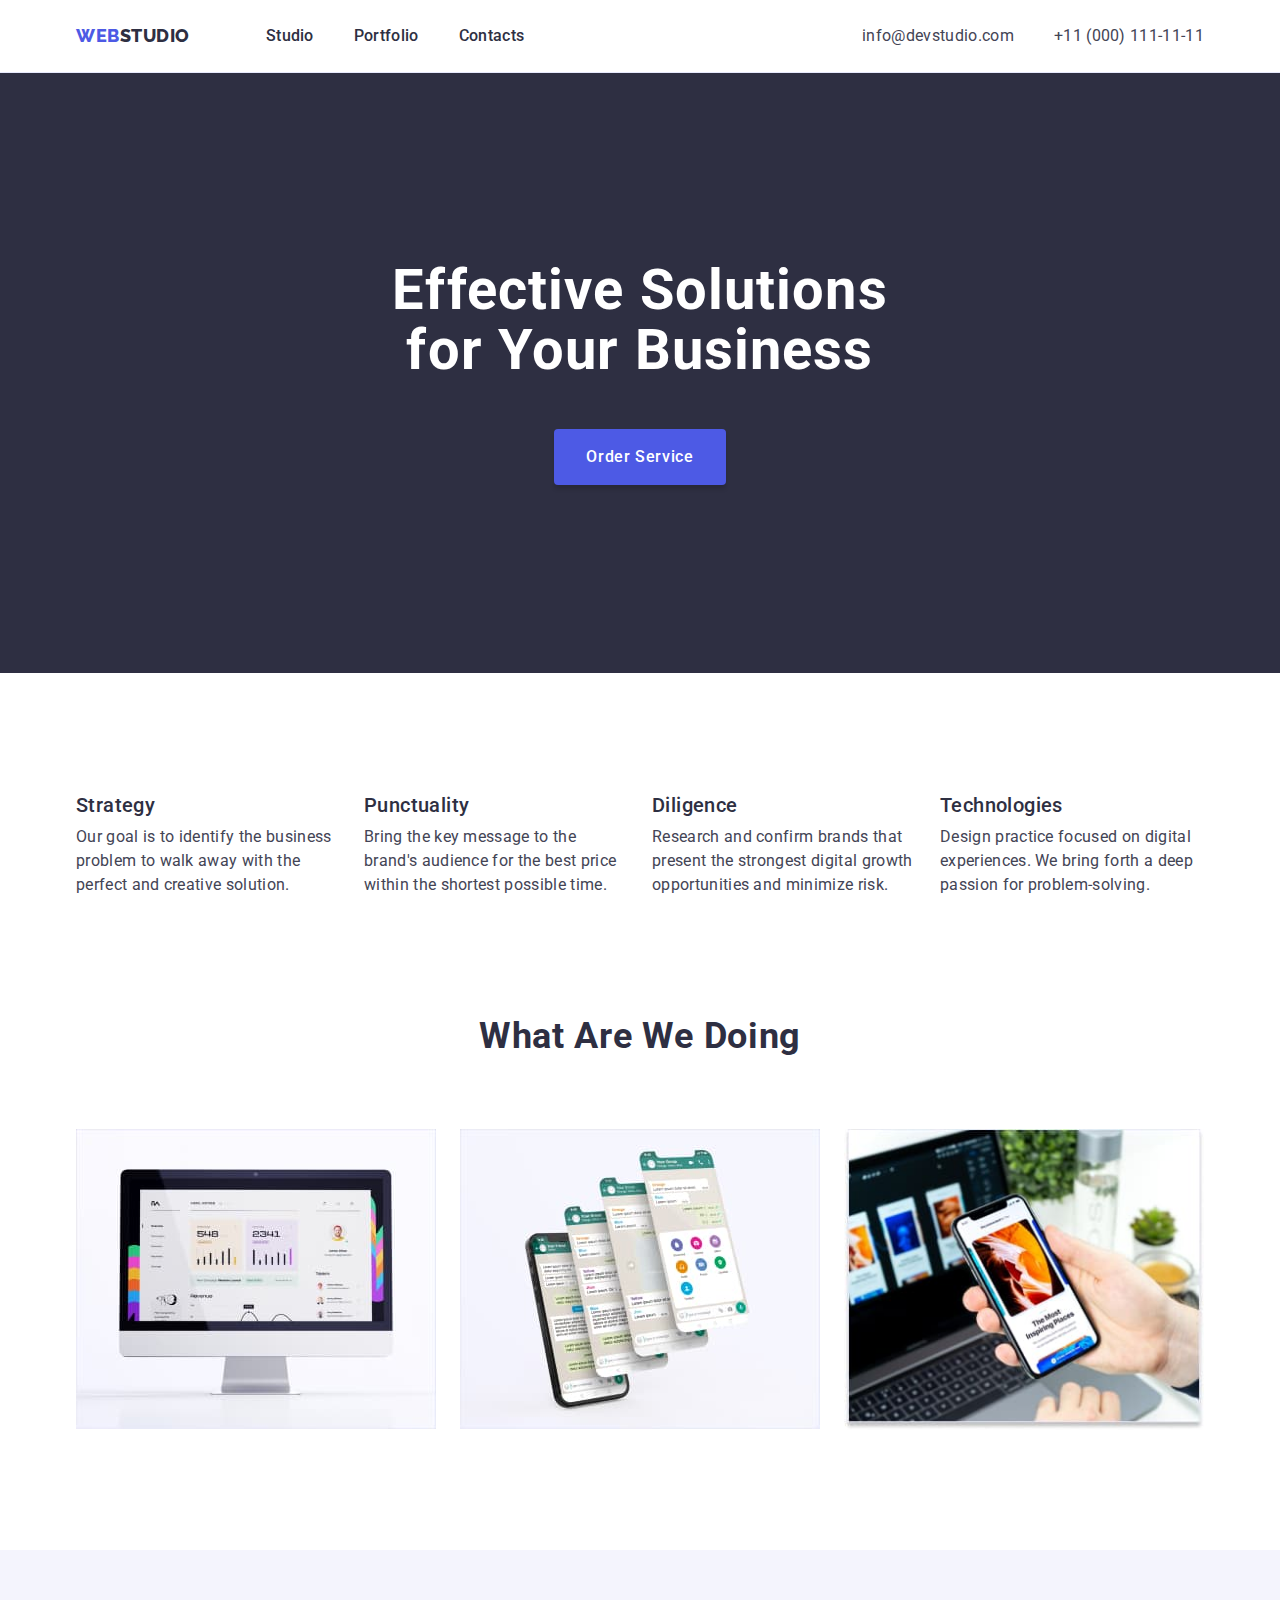
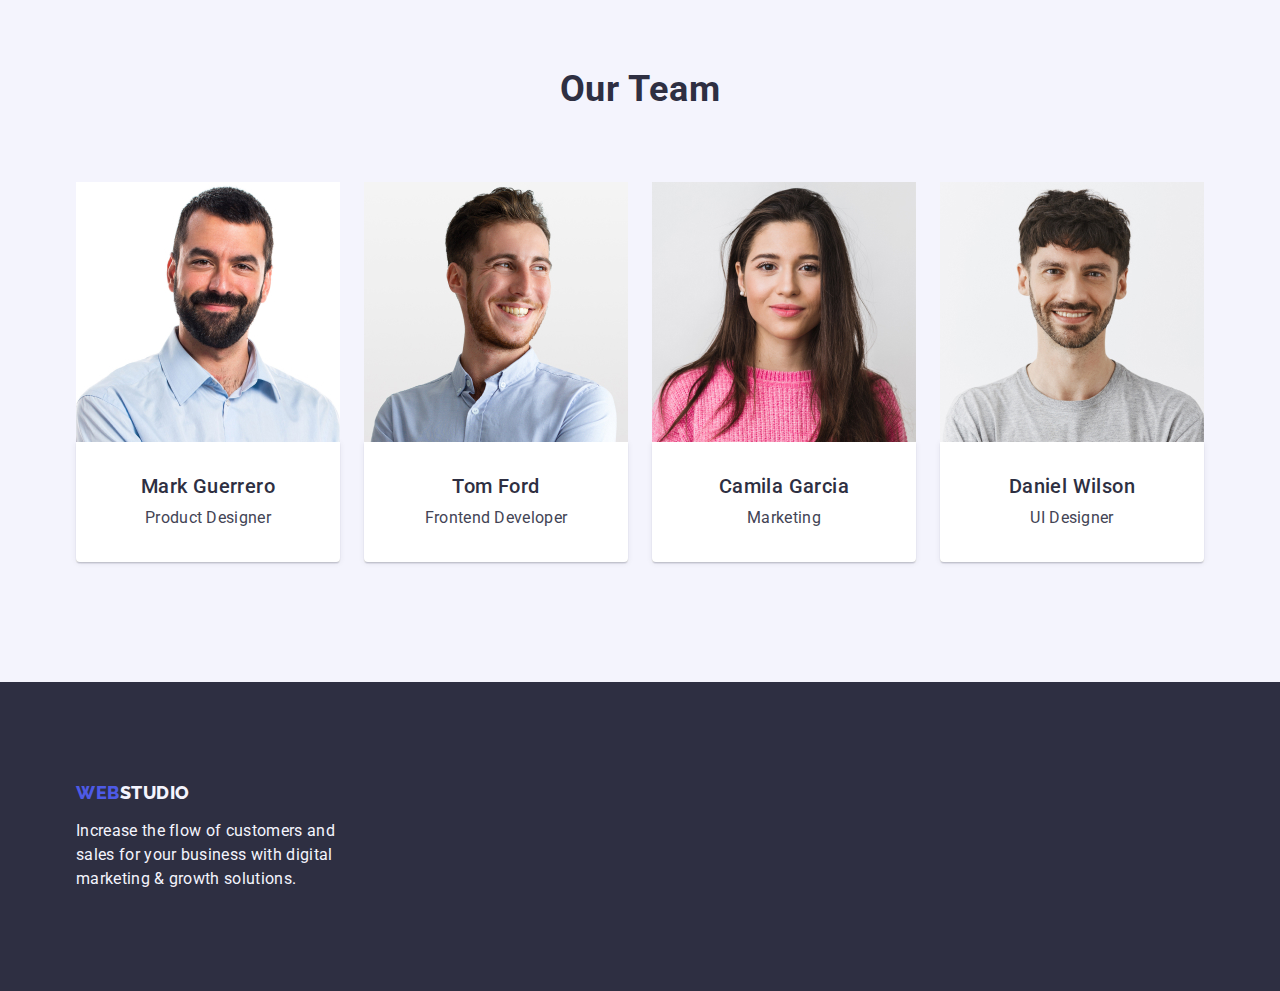
==== commit 8a4ca571: "Corection" ====
--- a/index.html
+++ b/index.html
@@ -20,7 +20,7 @@
                     
             <!-- navigation -->
             <nav class="header-nav">
-                <a class="logo link" href="./index.html">Web<span class="logo-dark">Studio</span></a>
+                <a class="header-logo logo link" href="./index.html">Web<span class="logo-dark">Studio</span></a>
                 <ul class="header-nav-list list">
                     <li class="header-nav-item">
                         <a class="header-nav-link link" href="./index.html">Studio</a>
--- a/css/styles.css
+++ b/css/styles.css
@@ -67,8 +67,7 @@
     padding-right: 15px;
     margin-left: auto;
     margin-right: auto;
-    outline: 2px solid red;
-    outline-offset: -2px;
+
 }
 .logo {
     font-family: var(--secondary-font);
@@ -79,8 +78,9 @@
     text-transform: uppercase;
     color: var(--primary-brand-color);
     text-decoration: none;
-    margin-right: 76px;
-    
+}
+.header-logo {
+    margin-right: 76px; 
 }
 .logo-dark {
     color: var(--main-txt-color);
@@ -105,7 +105,6 @@
 }
 .header-nav-list {
     display: flex;
-    padding: 24px;
     gap: 40px;  
     margin: 0;
 }
@@ -216,13 +215,15 @@
     display: flex;
     gap: var(--indent);
 }
+.direction-item {
+    width: calc((100% - (24px * 2)) / 3);    
+}
 /* team */
 .team {
     background-color: var(--light-bg-color);
     padding: 120px 0;
 }
 .team-list {
-    background-color: var(--accent-txt-color);
     display: flex;
     flex-wrap: wrap;
     gap: var(--indent);
@@ -265,11 +266,11 @@
 .project-list {
     display: flex;
     flex-wrap: wrap;
-    gap: var(--indent);
+    column-gap: 24px;
+    row-gap: 48px;
 }
 .project-item {
     width: calc((100% - (24px * 2)) / 3);
-    padding-bottom: 48px;    
 }
 
 .filters-list {
@@ -300,8 +301,9 @@
     border: 1px solid transparent;
 }
 .title-filter-container {
-    padding: 32px 16px 32px 16px;
+    padding: 32px 16px;
     border: 1px solid var(--accent-bg-color);
+    border-top: none;
 }
 
 
